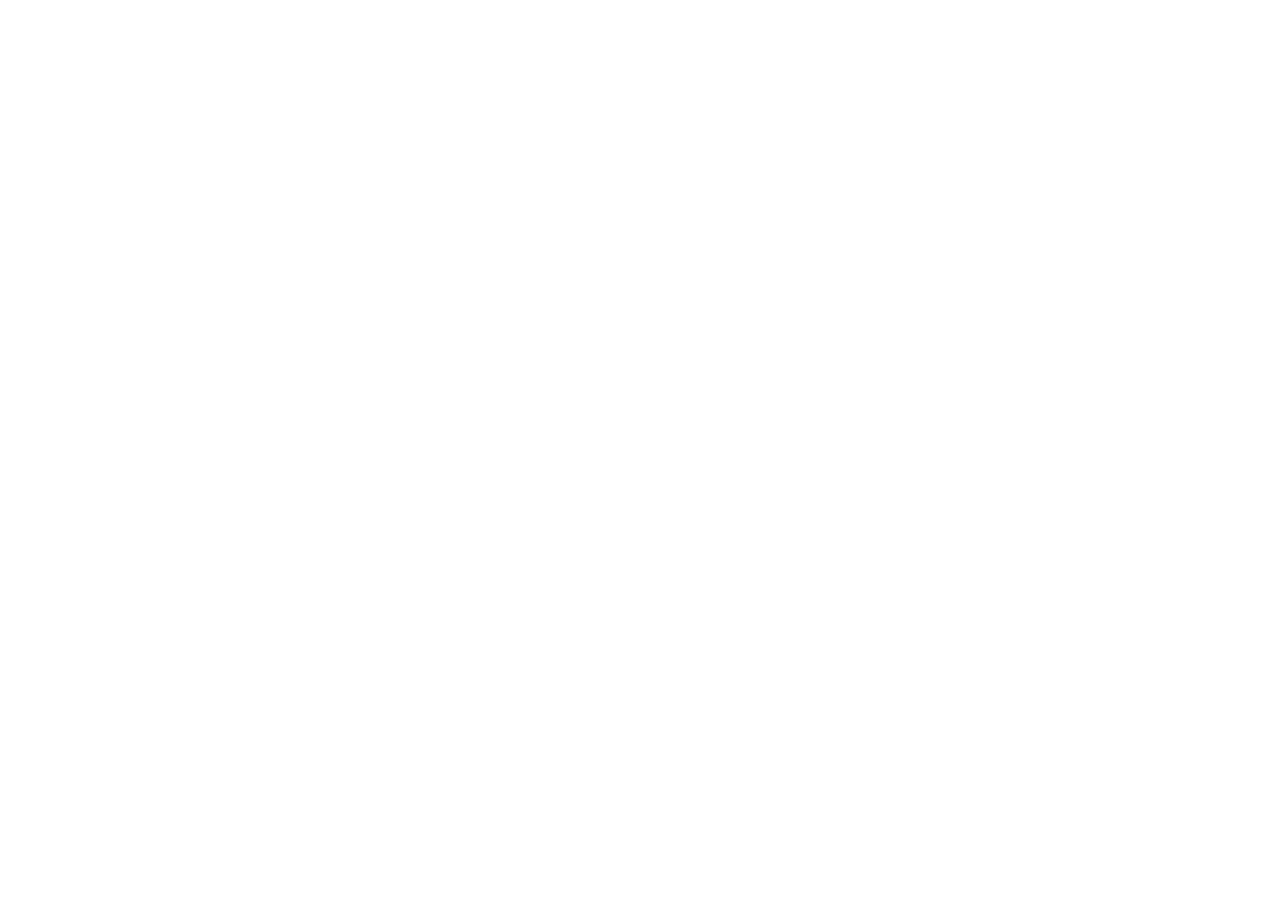
==== index.html @ 8a3efc01 "feat: add index.html, style.css file (Fri, Sep 13, 2024 06:40:26 PM)" ====
<!DOCTYPE html>
<html lang="en">
<head>
    <meta charset="UTF-8">
    <meta name="viewport" content="width=device-width, initial-scale=1.0">
    <title>Document</title>
</head>
<body>
    
</body>
</html>
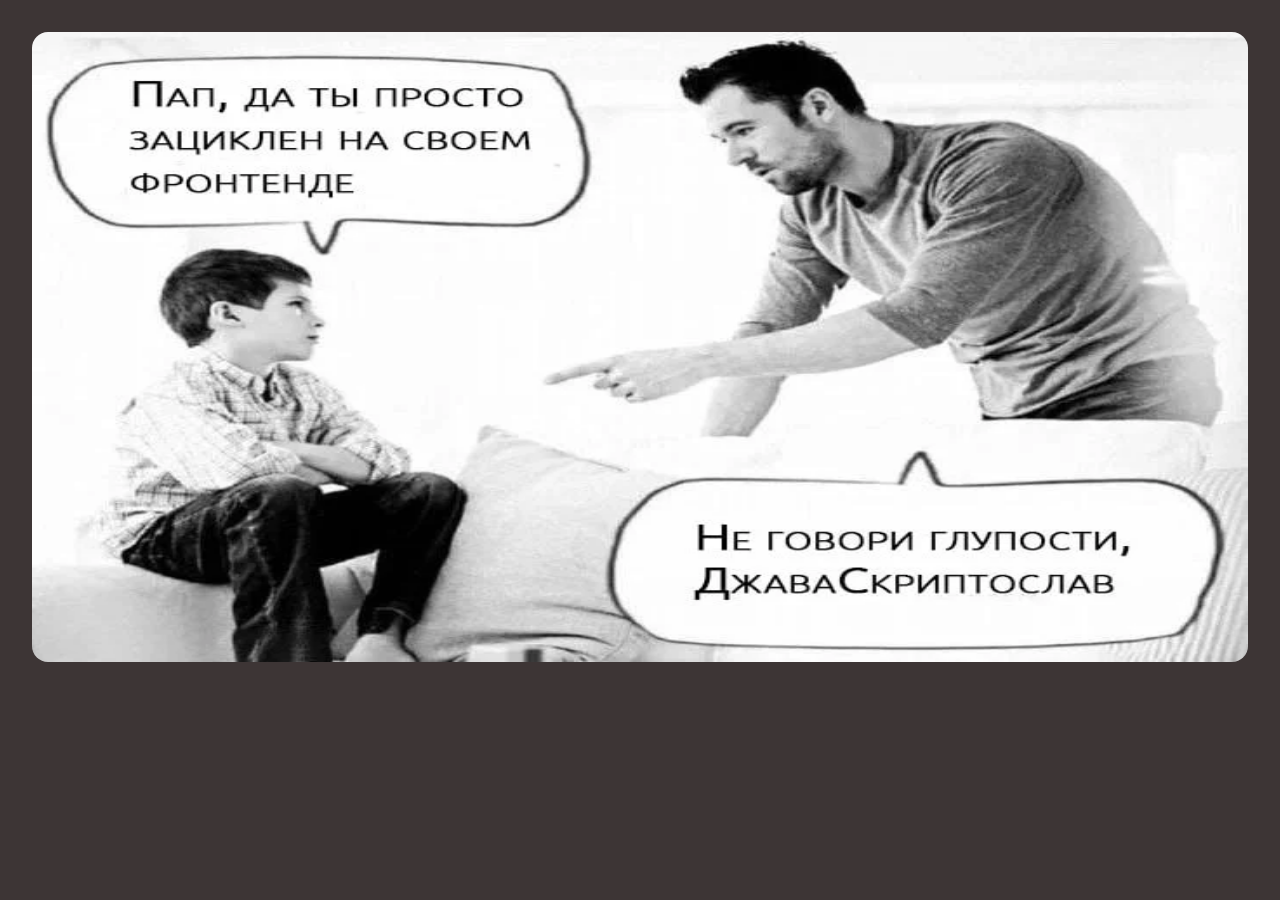
==== commit e22af0b2: "feat: add block image (Sat, Sep 14, 2024 03:24:07 PM)" ====
--- a/index.html
+++ b/index.html
@@ -4,8 +4,31 @@
     <meta charset="UTF-8">
     <meta name="viewport" content="width=device-width, initial-scale=1.0">
     <title>Document</title>
+    <link rel="stylesheet" href="./css/reset.css">
+    <link rel="stylesheet" href="./css/style.css">
 </head>
 <body>
-    
+    <div class="container">
+        <div class="slider-container">
+            <div id="slid1"></div>
+            <div id="slid2"></div>
+            <div id="slid3"></div>
+            <div id="slid4"></div>
+            <div class="slider">
+                <div class="slider-item slid">
+                    <img class="slider-img" src="./assets/img/172620925512656658.webp" alt="Flash-js">
+                </div>
+                <div class="slider-item slid">
+                    <img class="slider-img" src="./assets/img/it-юмор-geek-js-4809412.jpeg" alt="Flash-js">
+                </div>
+                <div class="slider-item slid">
+                    <img class="slider-img" src="./assets/img/it-юмор-geek-Игра-в-кальмара-6991902.jpeg" alt="Flash-js">
+                </div>
+                <div class="slider-item slid">
+                    <img class="slider-img" src="./assets/img/it-юмор-geek-программирование-6972426.jpeg" alt="Flash-js">
+                </div>
+            </div>
+        </div>
+    </div>
 </body>
 </html>--- a/css/style.css
+++ b/css/style.css
@@ -0,0 +1,58 @@
+html{
+    box-sizing: border-box;
+    scroll-behavior: smooth;
+    
+}
+* {
+    margin: 0;
+    padding: 0;
+}
+*,
+*::before,
+*::after{
+    -webkit-box-sizing: border-box;
+    -moz-box-sizing: border-box;
+    box-sizing: border-box;
+}
+.container{
+    width: 100%;
+    height: 100vh;
+    padding: 2rem;
+    background-color: rgb(61, 53, 53);
+
+}
+
+.slider-container{
+    display: flex;
+    flex-direction: column;
+    justify-content: space-between;
+    max-width: clamp(90vw, 100%, 80rem);
+    margin: 0 auto;
+
+
+}
+.slid1,
+.slid2,
+.slid3,
+.slid4{
+    visibility: none;
+}
+.slider{
+    display: flex;
+    max-width: 80rem;
+    overflow: hidden;
+    align-items: flex-end;
+    border-radius: 1rem;
+}
+.slider-item{
+    display: flex;
+    flex-shrink: 0;
+    width: 100%;
+}
+.slid{
+    transition: .5s ease-out;
+}
+.slider-img{
+    width: 100%;
+    height: 70vh;
+}
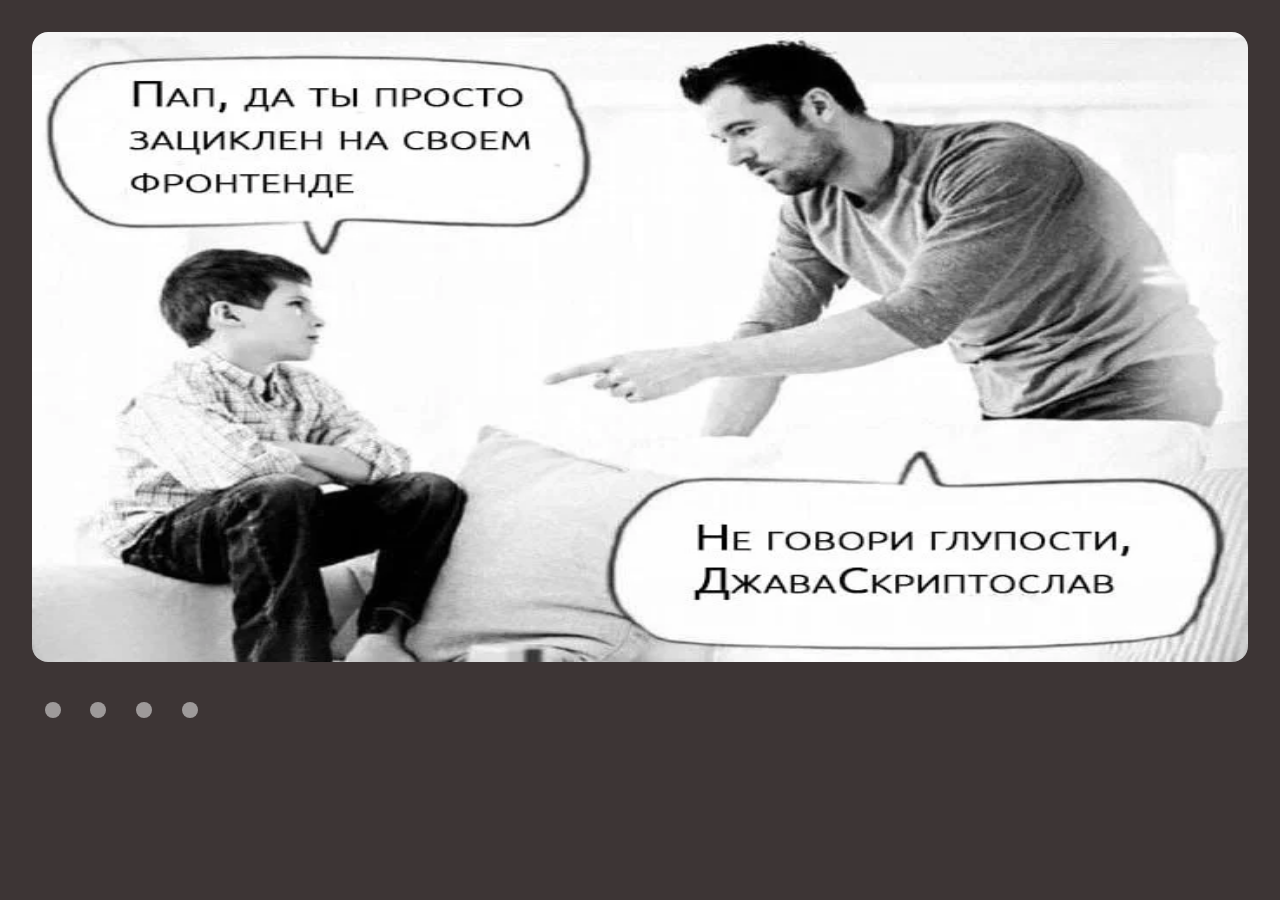
==== commit 86ad2f40: "feat: add control dots (Sat, Sep 14, 2024 03:36:59 PM)" ====
--- a/index.html
+++ b/index.html
@@ -28,6 +28,16 @@
                     <img class="slider-img" src="./assets/img/it-юмор-geek-программирование-6972426.jpeg" alt="Flash-js">
                 </div>
             </div>
+            <div class="footer">
+                    <div class="control-dots">
+                    <ul>
+                        <li><a class="active1" href="#slid1">1</a></li>
+                        <li><a class="active2" href="#slid2">2</a></li>
+                        <li><a class="active3" href="#slid3">3</a></li>
+                        <li><a class="active4" href="#slid4">4</a></li>
+                    </ul>
+                </div>
+            </div>
         </div>
     </div>
 </body>
--- a/css/style.css
+++ b/css/style.css
@@ -56,3 +56,73 @@
     width: 100%;
     height: 70vh;
 }
+
+#slid1:target ~ .slider .slid{
+    transform: translateX(0);
+}
+#slid2:target ~ .slider .slid{
+    transform: translateX(-100%);
+}
+#slid3:target ~ .slider .slid{
+    transform: translateX(-200%);
+}
+#slid4:target ~ .slider .slid{
+    transform: translateX(-300%);
+}
+
+
+
+ul{
+    list-style: none;
+    text-align: center;
+}
+ul li {
+
+    display: inline-block;
+    margin: 0.8em;
+}
+ul li a {
+    /* border: 20px solid rgba(0, 255, 0, 0.3); */
+    display: inline-block;
+    width: 1rem;
+    height: 1rem;
+    font-size: 0;
+    text-indent: 100%;
+    white-space: nowrap;
+    overflow: hidden;
+    outline: none;
+    box-sizing: border-box;
+    transition: .2s ease-in-out;
+}
+.control-dots ul li a {
+	background-color: rgba(255,255,255,.5);
+	border-radius: 50%;
+}
+.control-dots ul li a:hover {
+	background-color: rgba(255,255,255,1);
+}
+
+#slid1:target ~ .footer .control-dots .active1,
+#slid2:target ~ .footer .control-dots .active2,
+#slid3:target ~ .footer .control-dots .active3,
+#slid4:target ~ .footer .control-dots .active4
+{
+    background-color: transparent;
+	box-shadow: 0 0 0 2px rgba(255,255,255,.5);
+}
+
+#slid1:target ~ .footer .control-dots .active1:hover,
+#slid2:target ~ .footer .control-dots .active2:hover,
+#slid3:target ~ .footer .control-dots .active3:hover,
+#slid4:target ~ .footer .control-dots .active4:hover
+{
+    background-color: transparent;
+	box-shadow: 0 0 0 2px rgba(255,255,255,1);
+}
+
+.footer{
+    display: flex;
+    justify-content: space-between;
+    max-width: 80rem;
+    margin-top: 1.7rem;
+}
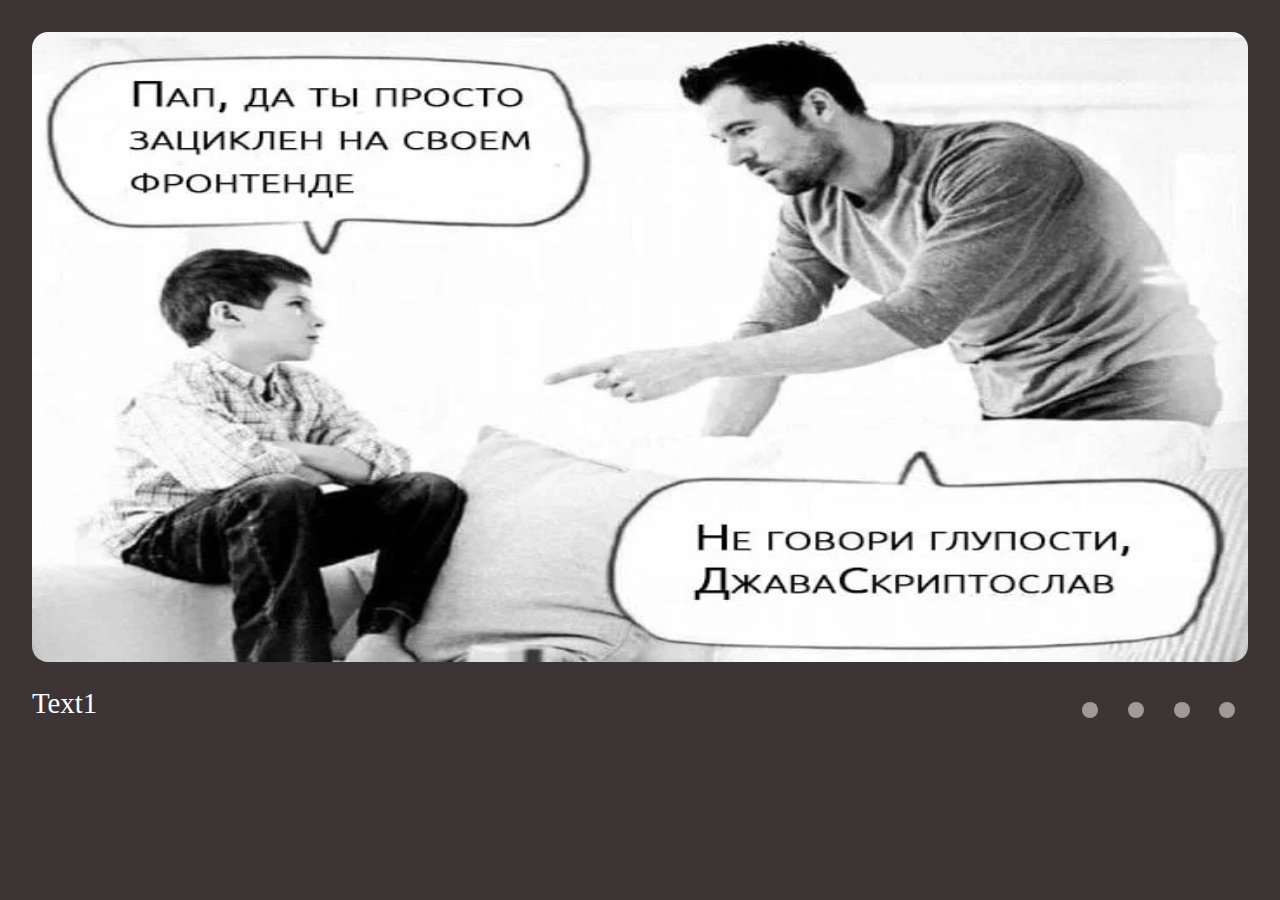
==== commit 66dc6cab: "feat: add block text (Sat, Sep 14, 2024 03:40:38 PM)" ====
--- a/index.html
+++ b/index.html
@@ -29,6 +29,12 @@
                 </div>
             </div>
             <div class="footer">
+                <div class="slider-text">
+                    <p class="text-item slid">Text1</p>
+                    <p class="text-item slid">Text2</p>
+                    <p class="text-item slid">Text3</p>
+                    <p class="text-item slid">Text4</p>
+                </div>
                     <div class="control-dots">
                     <ul>
                         <li><a class="active1" href="#slid1">1</a></li>
--- a/css/style.css
+++ b/css/style.css
@@ -126,3 +126,29 @@
     max-width: 80rem;
     margin-top: 1.7rem;
 }
+.slider-text{
+    display: flex;
+    width: 50%;
+    overflow: hidden;
+    
+    
+}
+.text-item{
+    width: 100%;
+    flex-shrink: 0;
+    color: #fff;
+    font-size: 1.8em;
+    transition: .5s ease-out;
+}
+#slid1:target ~ .footer .slid{
+    transform: translateX(0);
+}
+#slid2:target ~ .footer .slid{
+    transform: translateX(-100%);
+}
+#slid3:target ~ .footer .slid{
+    transform: translateX(-200%);
+}
+#slid4:target ~ .footer .slid{
+    transform: translateX(-300%);
+}
